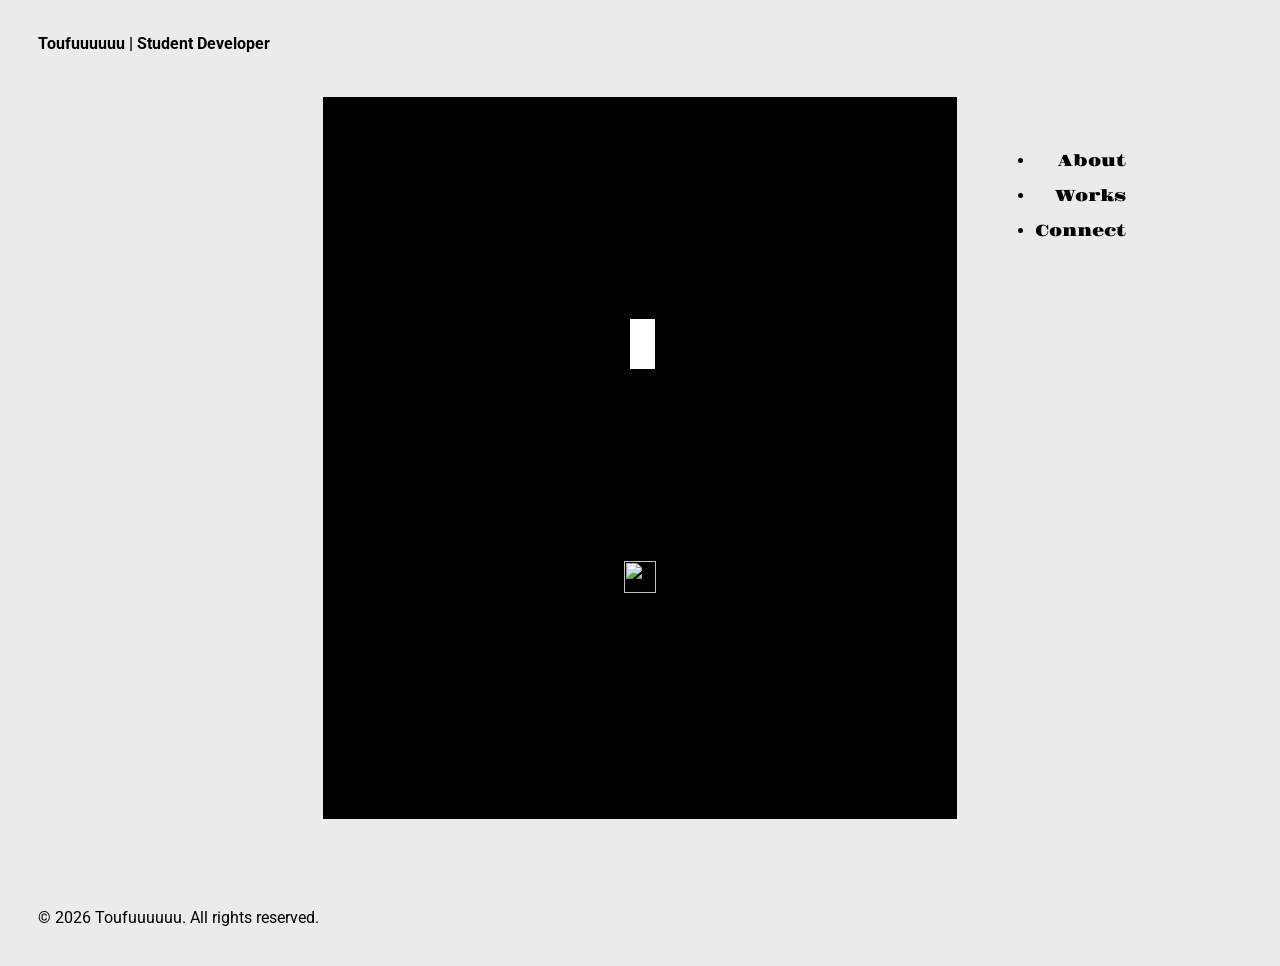
==== index.html @ 6f94d8c9 "色々編集" ====
<!DOCTYPE html>
<html lang="ja">

<head>
    <meta charset="utf-8">
    <title>Toufu^6 | Student Developer</title>
    <meta name="description" content="Portfolio">
    <meta name="viewport" content="width=device-width, initial-scale=1.0">
    <meta name="format-detection" content="telephone=no,email=no,address=no">
    <link rel="canonical" href="./index.html">
    <link rel="icon" href="favicon.ico">

    <link rel="preconnect" href="https://fonts.googleapis.com">
    <link rel="preconnect" href="https://fonts.gstatic.com" crossorigin>
    <link href="https://fonts.googleapis.com/css2?family=Roboto:ital,wght@0,100..900;1,100..900&display=swap"
        rel="stylesheet">
    <link href="https://fonts.googleapis.com/css2?family=Noto+Sans+JP:wght@100..900&display=swap" rel="stylesheet">
    <link href="https://fonts.googleapis.com/css2?family=Inconsolata:wght@200..900&display=swap" rel="stylesheet">

    <link rel="preconnect" href="https://fonts.googleapis.com">
    <link rel="preconnect" href="https://fonts.gstatic.com" crossorigin>
    <link href="https://fonts.googleapis.com/css2?family=Gravitas+One&display=swap" rel="stylesheet">

    <link rel="stylesheet" href="./css/reset.css">
    <link rel="stylesheet" href="./css/style.css">
</head>

<body>

    <header>
        <div class="title">Toufuuuuuu | Student Developer</div>
    </header>

    <main>
        <!-- First View -->
        <div class="firstview-container">
            <nav class="nav-container">
                <ul class="nav-list">
                    <li><a onclick="document.getElementById('about').scrollIntoView()">About</a></li>
                    <li><a onclick="document.getElementById('works').scrollIntoView()">Works</a></li>
                    <li><a onclick="document.getElementById('connect').scrollIntoView()">Connect</a></li>
                </ul>
            </nav>
            <div class="firstview-border">
                <div class="text-box">
                    <div class="maintext">
                        <h1 class="typewriter"></h1>
                        <span class="cursor"></span>
                    </div>
                    <h2 class="scramble"></h2>
                </div>
                <a class="enter-button"><img src="assets/svg/arrow_left.svg" alt="" class="down" width="32"
                        height="32"></a>
            </div>
            <div id="about" class="nav-about"></div>
        </div>

        <!-- About -->
        <!--
        <div class="about-container">
            <h2>About</h2>
            <div class="profile-box">
                <img src="assets/image/icon.png" alt="" class="profile-icon">
                <div class="profile-text">
                    <div class="name">Toufuuuuuu</div>
                    <div>ただの学生。<br>幅広い技術の習得を目指して活動しています。<br>リミナルスペース大好き。</div>
                </div>
            </div>
            <div id="works" class="nav-works"></div>
        </div>
        -->

        <!-- Works -->
        <!--
        <div class="works-container">
            <h2>Works</h2>
            <div class="works-box">
                <button onclick="location.href=`./software.html`" class="works-button">Software</button>
                <button class="works-button-2">Visual Arts</button>
            </div>
        </div>
        -->

        <!-- Contact -->
        <!--
        <div class="connect-container">
            <div id="connect"></div>
            <h2>Connect</h2>
            <div class="connect-icons">
                <a href="https://x.com/Toufu_Studio" target="_blank"><img src="assets/social_logo/logo-black.png" alt=""
                        class="icon"></a>
                <a href="https://x.com/Toufu_Studio" target="_blank"><img
                        src="assets/social_logo/GitHub_Invertocat_Black.svg" alt="" class="icon"></a>
            </div>
        </div>
        -->
    </main>

    <footer>
        © 2026 Toufuuuuuu. All rights reserved.
    </footer>

    <script src="/common/js/function.js"></script>

    <script src="https://cdn.jsdelivr.net/npm/gsap@3.14.1/dist/gsap.min.js"></script>
    <script src="https://cdn.jsdelivr.net/npm/gsap@3.14.1/dist/ScrambleTextPlugin.min.js"></script>
    <script src="./js/glitch.js"></script>
    <script src="./js/main.js"></script>
</body>

</html>
---- css/style.css ----
body,
html {
    font-family: "Roboto", "Noto Sans JP", sans-serif;
    scroll-behavior: smooth;
    background-color: rgb(235, 235, 235);
    color: rgb(0, 0, 0);
}

/* header */
header {
    display: flex;
    position: fixed;
    width: 100%;
    height: 70px;
    align-items: center;
}

.title {
    width: 100%;
    margin-inline: 30px;
    font-weight: bold;
}

.nav-container {
    position: absolute;
    right: 12%;
    top: 15%;
    z-index: 2;
}


.nav-list {
    display: flex;
    flex-direction: column;
    gap: 15px;
    text-align: right;
    font-family: "Gravitas One", serif;
    font-weight: 100;
    font-style: normal;
}

.nav-list a:hover {
    text-decoration: underline;
    text-decoration-thickness: 1px;
    cursor: pointer;
}

/* FirstView */
.firstview-container {
    display: flex;
    flex-direction: column;
    width: 100%;
    height: 100vh;
    justify-content: center;
    align-items: center;
}

.firstview-border {
    color: white;
    position: relative;
    border: 1.5px solid black;
    display: flex;
    flex-direction: column;
    justify-content: center;
    align-items: center;
    width: 50%;
    height: 80%;
    background-color: rgb(0, 0, 0);
}

.firstview-container .text-box {
    display: flex;
    flex-direction: column;
    justify-content: center;
    align-items: center;
    margin-bottom: 150px;
}

.firstview-container .typewriter {
    font-size: 50px;
    font-weight: 300;
    user-select: none;
    font-family: "Inconsolata";
}

.firstview-container .scramble {
    font-size: 15px;
    font-weight: 300;
    user-select: none;
    font-family: "Inconsolata";
}

@keyframes blink {

    0%,
    100% {
        opacity: 1;
    }

    50% {
        opacity: 0;
    }
}

.firstview-container .cursor {
    font-size: 50px;
    font-weight: bold;
    background-color: rgb(255, 255, 255);
    width: 25px;
    height: 50px;
    animation: blink 1s step-start 1.5s infinite;
}

.firstview-container .maintext {
    display: flex;
    gap: 5px;
}

.firstview-container .down {
    font-size: 30px;
    cursor: pointer;
    user-select: none;
}

/* About */
.nav-about {
    position: absolute;
    margin-top: 600px;
}

.about-container {
    display: flex;
    width: 100%;
    flex-direction: column;
    justify-content: center;
    align-items: center;
    margin-bottom: 50vh;
}

.about-container h2 {
    font-size: 40px;
    font-weight: 400;
    margin-bottom: 100px;
    margin-right: auto;
    margin-left: 550px;
}

.profile-box {
    display: flex;
    align-items: center;
    gap: 50px;
}

.profile-icon {
    width: 200px;
    height: 200px;
}

.profile-text {
    display: flex;
    flex-direction: column;
    gap: 10px;
    line-height: 2;
}

.profile-text .name {
    font-size: 25px;
    font-weight: 500;
    font-family: "Inconsolata";
}

/* Works */
.nav-works {
    position: absolute;
    margin-top: 900px;
}

.works-container {
    display: flex;
    width: 100%;
    flex-direction: column;
    justify-content: center;
    align-items: center;
}

.works-container h2 {
    font-size: 50px;
    font-weight: 500;
    margin-bottom: 100px;
}

.works-box {
    max-width: 500px;
    width: 500px;
    height: 200px;
    display: flex;
    justify-content: center;
    margin-bottom: 50vh;
}

.works-button,
.works-button-2 {
    width: 50%;
    height: 100%;
    background-color: black;
    color: white;
    text-align: center;
    transition: all 0.2s ease-out;
}

.works-button-2 {
    background-color: white;
    color: black;
}

.works-button:hover,
.works-button-2:hover {
    width: 100%;
}

/* Connect */
.connect-container {
    display: flex;
    width: 100%;
    flex-direction: column;
    justify-content: center;
    align-items: center;
    margin-bottom: 50vh;
}

.connect-container h2 {
    font-size: 50px;
    font-weight: 500;
    margin-bottom: 100px;
}

.connect-icons {
    display: flex;
    gap: 50px;
}

.connect-icons .icon {
    width: 30px;
    height: 30px;
    user-select: none;
}

footer {
    display: flex;
    height: 50px;
    justify-content: start;
    margin-left: 30px;
}

/* software.html */
.title-container {
    display: flex;
    flex-direction: column;
    width: 100%;
    justify-content: center;
    align-items: center;
}

.works-title {
    width: 100%;
    height: 100%;
    margin-top: 150px;
    margin-left: 100px;
}

.title-container h1 {
    font-size: 40px;
}

.title-container h2 {
    font-size: 20px;
    color: rgb(104, 104, 104);
}

.gallery-container {
    display: flex;
    flex-direction: column;
    width: 100%;
    margin-left: 50px;
    justify-content: start;
    align-items: start;
    margin-top: 50px;
    margin-bottom: 50px;
    gap: 50px;
}

.software-items {
    display: flex;
    gap: 30px;
}

.software-items span {
    display: flex;
    flex-direction: column;
    gap: 10px;
}

.software-items h3 {
    font-weight: bold;
    font-size: 20px;
}

.software-items p {
    line-height: 1.8;
}

.software-items .tags {
    display: flex;
    gap: 10px;
}

.software-items .tag {
    width: fit-content;
    height: fit-content;
    padding: 5px;
    border: 1.5px solid;
    font-size: 13px;
    margin-top: 10px;
    color: rgb(104, 104, 104);
}

.works-image {
    width: 320px;
    height: 180px;
    box-shadow: 0px 0px 10px rgba(0, 0, 0, 0.05);
}

/* fonts */
.noto-sans-jp-jp {
    font-family: "Noto Sans JP", sans-serif;
    font-optical-sizing: auto;
    font-weight: 400;
    font-style: normal;
}


.roboto-en {
    font-family: "Roboto", sans-serif;
    font-optical-sizing: auto;
    font-weight: 400;
    font-style: normal;
    font-variation-settings: "wdth" 100;
}

html.glitch {
    text-shadow: 0.06rem 0 0.06rem #ea36af, -0.125rem 0 0.06rem #75fa69;
    animation-duration: 0.01s;
    animation-name: textflicker;
    animation-iteration-count: infinite;
    animation-direction: alternate;
}

html.glitch .enter-button {
    filter: drop-shadow(0.06rem 0 0.06rem #ea36af) drop-shadow(-0.125rem 0 0.06rem #75fa69);
    animation-duration: 0.01s;
    animation-name: svgflicker;
    animation-iteration-count: infinite;
    animation-direction: alternate;
}

html.glitch .firstview-container .cursor {
    filter: drop-shadow(0.06rem 0 0.06rem #ea36af) drop-shadow(-0.125rem 0 0.06rem #75fa69);
    animation-duration: 0.01s;
    animation-name: svgflicker;
    animation-iteration-count: infinite;
    animation-direction: alternate;
}

@keyframes svgflicker {
    from {
        filter: drop-shadow(1px 0 0 #ea36af) drop-shadow(-2px 0 0.0 #75fa69);
    }

    to {
        filter: drop-shadow(2px 0.5px 2px #ea36af) drop-shadow(-1px -0.5px 2px #75fa69);
    }
}

@keyframes textflicker {
    from {
        text-shadow: 1px 0 0 #ea36af, -2px 0 0 #75fa69;
    }

    to {
        text-shadow: 2px 0.5px 2px #ea36af, -1px -0.5px 2px #75fa69;
    }
}
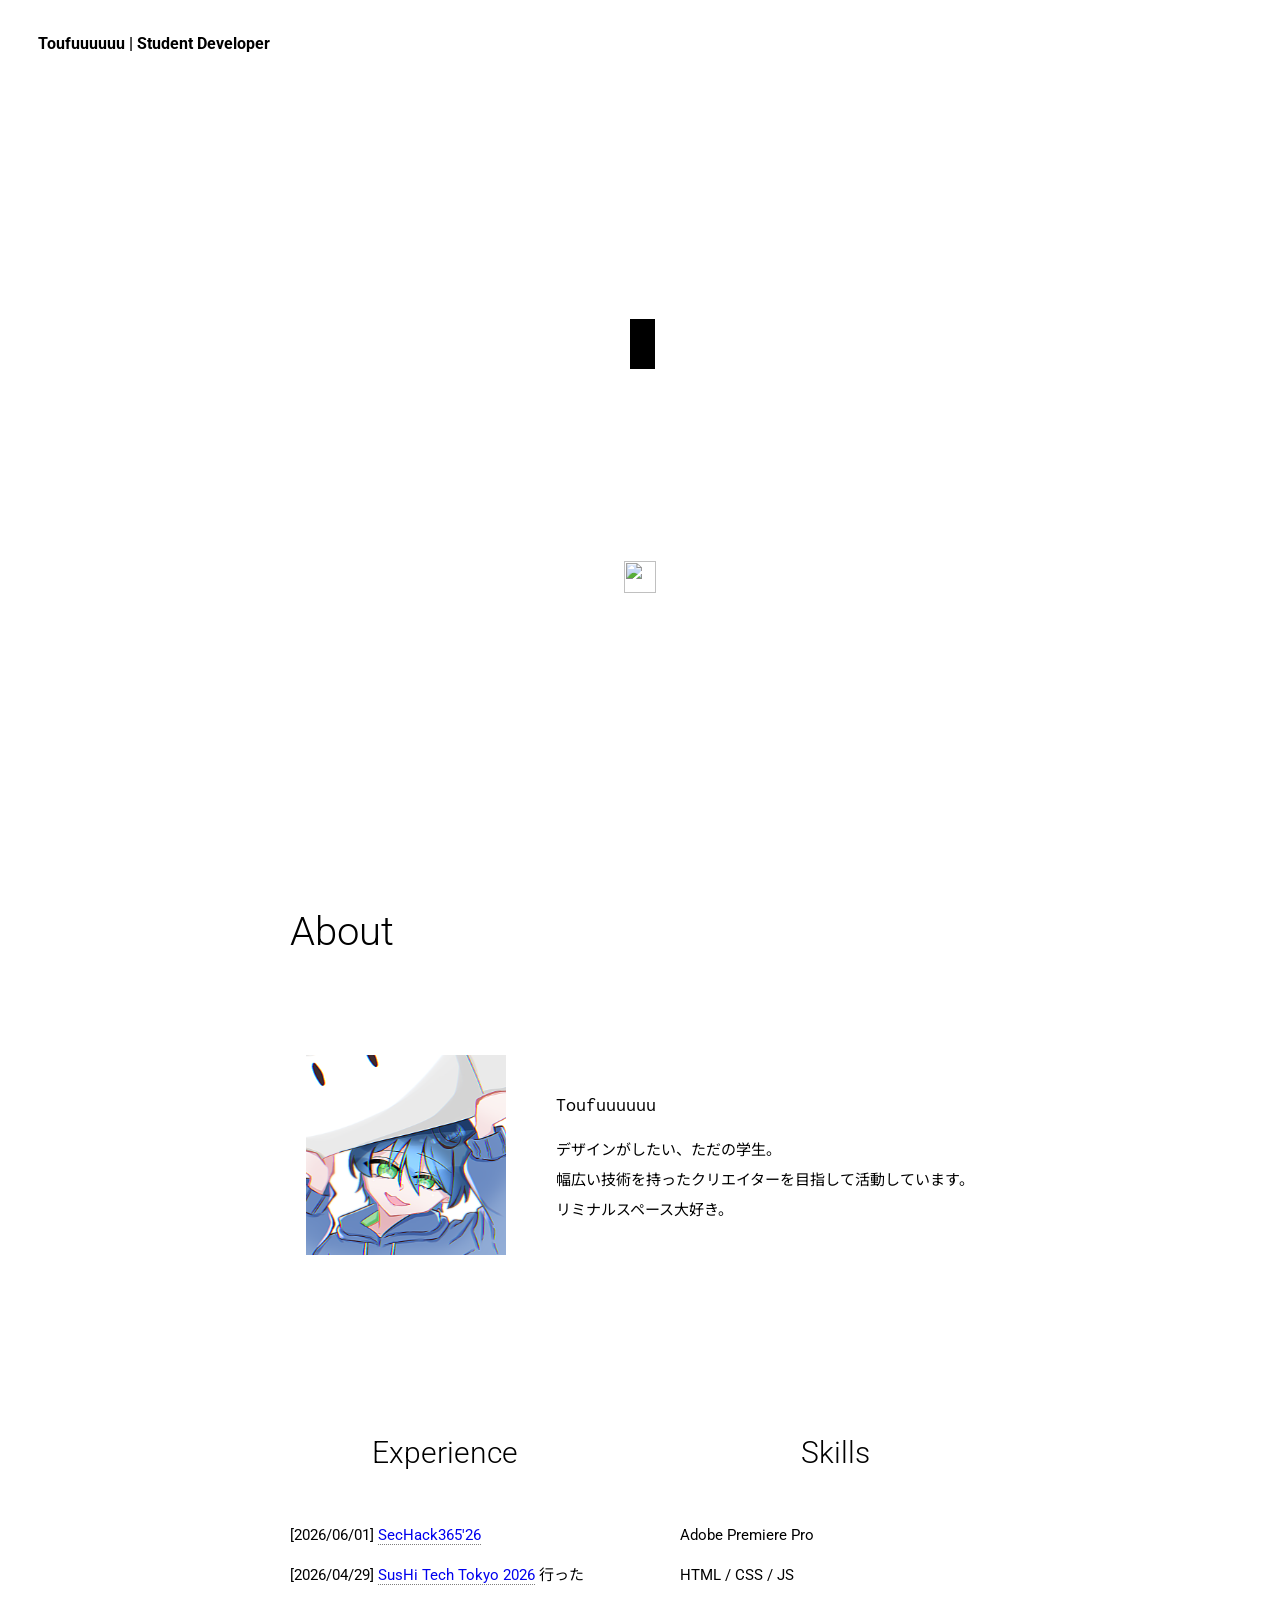
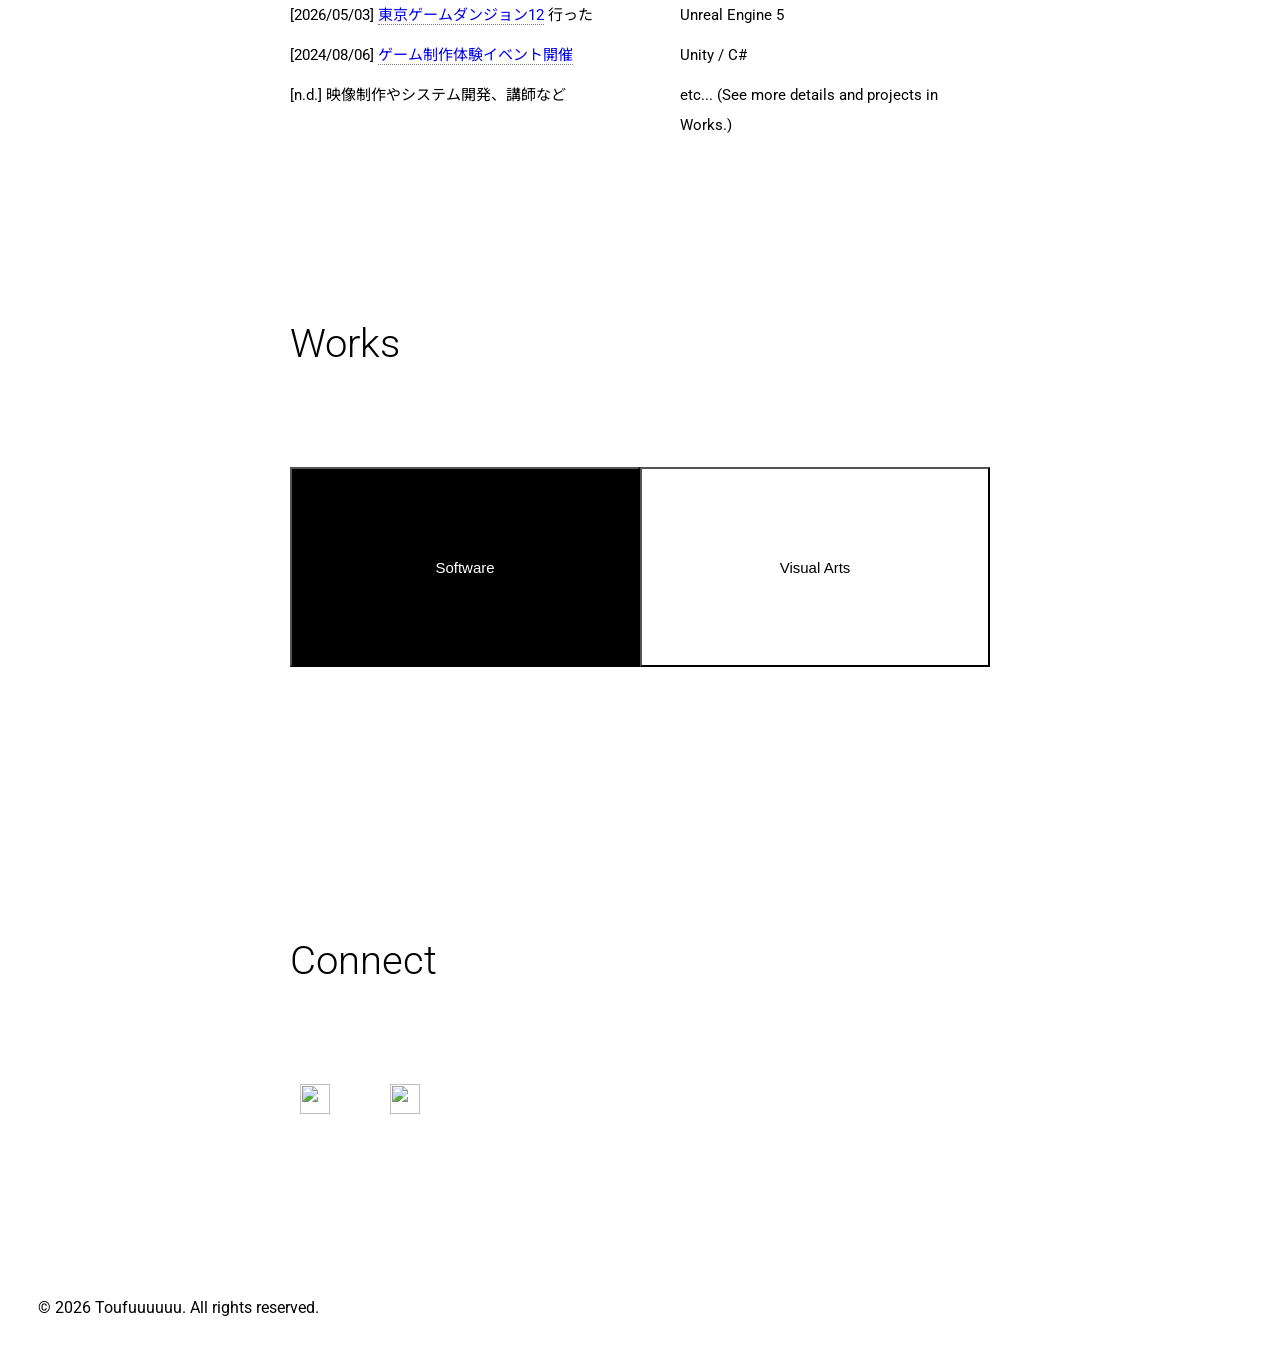
==== commit 6bcd0d1d: "見た目整えてホームだけレスポンシブ対応" ====
--- a/index.html
+++ b/index.html
@@ -34,44 +34,56 @@
     <main>
         <!-- First View -->
         <div class="firstview-container">
-            <nav class="nav-container">
-                <ul class="nav-list">
-                    <li><a onclick="document.getElementById('about').scrollIntoView()">About</a></li>
-                    <li><a onclick="document.getElementById('works').scrollIntoView()">Works</a></li>
-                    <li><a onclick="document.getElementById('connect').scrollIntoView()">Connect</a></li>
-                </ul>
-            </nav>
-            <div class="firstview-border">
-                <div class="text-box">
-                    <div class="maintext">
-                        <h1 class="typewriter"></h1>
-                        <span class="cursor"></span>
-                    </div>
-                    <h2 class="scramble"></h2>
+            <div class="text-box">
+                <div class="maintext">
+                    <h1 class="typewriter"></h1>
+                    <span class="cursor"></span>
                 </div>
-                <a class="enter-button"><img src="assets/svg/arrow_left.svg" alt="" class="down" width="32"
-                        height="32"></a>
+                <h2 class="scramble"></h2>
             </div>
+            <a class="enter-button"><img src="assets/svg/arrow_left.svg" alt="" class="down" width="32" height="32"></a>
             <div id="about" class="nav-about"></div>
         </div>
 
         <!-- About -->
-        <!--
+
         <div class="about-container">
-            <h2>About</h2>
+            <h2 id="about">About</h2>
             <div class="profile-box">
-                <img src="assets/image/icon.png" alt="" class="profile-icon">
+                <img src="assets/image/icon2.png" alt="" class="profile-icon">
                 <div class="profile-text">
                     <div class="name">Toufuuuuuu</div>
-                    <div>ただの学生。<br>幅広い技術の習得を目指して活動しています。<br>リミナルスペース大好き。</div>
+                    <div>デザインがしたい、ただの学生。<br>幅広い技術を持ったクリエイターを目指して活動しています。<br>リミナルスペース大好き。</div>
                 </div>
             </div>
             <div id="works" class="nav-works"></div>
         </div>
-        -->
+
+        <div class="about2">
+            <div class="exp-container">
+                <h2>Experience</h2>
+                <div class="exp-text">
+                    <div>[2026/06/01] <a href="https://sechack365.nict.go.jp/" target="_blank" class="underline">SecHack365'26</a></div>
+                    <div>[2026/04/29] <a href="https://sushitech-startup.metro.tokyo.lg.jp/" target="_blank" class="underline">SusHi Tech Tokyo 2026</a> 行った</div>
+                    <div>[2026/05/03] <a href="https://tokyogamedungeon.com/" target="_blank" class="underline">東京ゲームダンジョン12</a> 行った</div>
+                    <div>[2024/08/06] <a href="https://www.instagram.com/p/C-XYGo5zZ71/?utm_source=ig_web_button_share_sheet" target="_blank" class="underline">ゲーム制作体験イベント開催</a></div>
+                    <div>[n.d.] 映像制作やシステム開発、講師など</div>
+                </div>
+            </div>
+            <div class="exp-container">
+                <h2>Skills</h2>
+                <div class="exp-text">
+                    <div>Adobe Premiere Pro</div>
+                    <div>HTML / CSS / JS</div>
+                    <div>Unreal Engine 5</div>
+                    <div>Unity / C#</div>
+                    <div>etc... (See more details and projects in Works.)</div>
+                </div>
+            </div>
+        </div>
+
 
         <!-- Works -->
-        <!--
         <div class="works-container">
             <h2>Works</h2>
             <div class="works-box">
@@ -79,10 +91,8 @@
                 <button class="works-button-2">Visual Arts</button>
             </div>
         </div>
-        -->
 
         <!-- Contact -->
-        <!--
         <div class="connect-container">
             <div id="connect"></div>
             <h2>Connect</h2>
@@ -93,7 +103,6 @@
                         src="assets/social_logo/GitHub_Invertocat_Black.svg" alt="" class="icon"></a>
             </div>
         </div>
-        -->
     </main>
 
     <footer>
--- a/css/style.css
+++ b/css/style.css
@@ -2,8 +2,13 @@
 html {
     font-family: "Roboto", "Noto Sans JP", sans-serif;
     scroll-behavior: smooth;
-    background-color: rgb(235, 235, 235);
+    background-color: rgb(255, 255, 255);
     color: rgb(0, 0, 0);
+}
+
+.underline {
+    border-bottom: 1px dotted rgba(0, 0, 0, 0.5);
+    text-decoration: none;
 }
 
 /* header */
@@ -55,18 +60,15 @@
     align-items: center;
 }
 
-.firstview-border {
-    color: white;
+/* .firstview-border {
     position: relative;
-    border: 1.5px solid black;
-    display: flex;
-    flex-direction: column;
-    justify-content: center;
-    align-items: center;
-    width: 50%;
+    display: flex;
+    flex-direction: column;
+    justify-content: center;
+    align-items: center;
+    width: 60%;
     height: 80%;
-    background-color: rgb(0, 0, 0);
-}
+}*/
 
 .firstview-container .text-box {
     display: flex;
@@ -98,14 +100,14 @@
     }
 
     50% {
-        opacity: 0;
+        opacity: 0.05;
     }
 }
 
 .firstview-container .cursor {
     font-size: 50px;
     font-weight: bold;
-    background-color: rgb(255, 255, 255);
+    background-color: rgb(0, 0, 0);
     width: 25px;
     height: 50px;
     animation: blink 1s step-start 1.5s infinite;
@@ -128,21 +130,24 @@
     margin-top: 600px;
 }
 
-.about-container {
-    display: flex;
-    width: 100%;
-    flex-direction: column;
-    justify-content: center;
-    align-items: center;
-    margin-bottom: 50vh;
+.about-container,
+.about2,
+.works-container {
+    display: flex;
+    width: 700px;
+    max-width: 100%;
+    flex-direction: column;
+    justify-content: center;
+    align-items: center;
+    margin: 0 auto 20vh;
 }
 
 .about-container h2 {
     font-size: 40px;
-    font-weight: 400;
-    margin-bottom: 100px;
-    margin-right: auto;
-    margin-left: 550px;
+    font-weight: 300;
+    margin: 0 0 100px;
+    text-align: left;
+    width: 100%;
 }
 
 .profile-box {
@@ -161,12 +166,51 @@
     flex-direction: column;
     gap: 10px;
     line-height: 2;
+    font-size: 15px;
 }
 
 .profile-text .name {
-    font-size: 25px;
-    font-weight: 500;
+    font-size: 20px;
+    font-weight: 400;
     font-family: "Inconsolata";
+}
+
+/* Experience */
+.about2 {
+    font-size: 15px;
+    display: flex;
+    flex-direction: row;
+    gap: 80px;
+    justify-content: center;
+    align-items: flex-start;
+    width: 700px;
+    max-width: 100%;
+    margin: 0 auto 20vh;
+}
+
+.exp-container {
+    display: flex;
+    width: 100%;
+    max-width: 100%;
+    flex-direction: column;
+    justify-content: center;
+    align-items: flex-start;
+}
+
+.exp-container h2 {
+    font-size: 30px;
+    font-weight: 300;
+    margin: 0 0 50px;
+    text-align: center;
+    width: 100%;
+}
+
+.exp-text {
+    text-align: left;
+    display: flex;
+    flex-direction: column;
+    gap: 10px;
+    line-height: 2;
 }
 
 /* Works */
@@ -177,25 +221,29 @@
 
 .works-container {
     display: flex;
-    width: 100%;
-    flex-direction: column;
-    justify-content: center;
-    align-items: center;
+    width: 700px;
+    max-width: 100%;
+    flex-direction: column;
+    justify-content: center;
+    align-items: center;
+    margin: 0 auto 20vh;
 }
 
 .works-container h2 {
-    font-size: 50px;
-    font-weight: 500;
-    margin-bottom: 100px;
+    font-size: 40px;
+    font-weight: 300;
+    margin: 0 0 100px;
+    text-align: left;
+    width: 100%;
 }
 
 .works-box {
-    max-width: 500px;
-    width: 500px;
+    max-width: 100%;
+    width: 100%;
     height: 200px;
     display: flex;
     justify-content: center;
-    margin-bottom: 50vh;
+    margin-bottom: 10vh;
 }
 
 .works-button,
@@ -205,7 +253,8 @@
     background-color: black;
     color: white;
     text-align: center;
-    transition: all 0.2s ease-out;
+    transition: all 0.3s ease-out;
+    font-size: 15px;
 }
 
 .works-button-2 {
@@ -221,28 +270,34 @@
 /* Connect */
 .connect-container {
     display: flex;
-    width: 100%;
-    flex-direction: column;
-    justify-content: center;
-    align-items: center;
-    margin-bottom: 50vh;
+    width: 700px;
+    max-width: 100%;
+    flex-direction: column;
+    justify-content: center;
+    align-items: center;
+    margin: 0 auto 20vh;
 }
 
 .connect-container h2 {
-    font-size: 50px;
-    font-weight: 500;
-    margin-bottom: 100px;
+    font-size: 40px;
+    font-weight: 300;
+    margin: 0 0 100px;
+    text-align: left;
+    width: 100%;
 }
 
 .connect-icons {
     display: flex;
     gap: 50px;
+    width: 100%;
+    justify-content: flex-start;
 }
 
 .connect-icons .icon {
     width: 30px;
     height: 30px;
     user-select: none;
+    margin-left: 10px;
 }
 
 footer {
@@ -347,6 +402,16 @@
     font-variation-settings: "wdth" 100;
 }
 
+/*
+Copyright (c) 2026 by Patrick H. Lauke (https://codepen.io/patrickhlauke/pen/YaoBop)
+
+Permission is hereby granted, free of charge, to any person obtaining a copy of this software and associated documentation files (the "Software"), to deal in the Software without restriction, including without limitation the rights to use, copy, modify, merge, publish, distribute, sublicense, and/or sell copies of the Software, and to permit persons to whom the Software is furnished to do so, subject to the following conditions:
+
+The above copyright notice and this permission notice shall be included in all copies or substantial portions of the Software.
+
+THE SOFTWARE IS PROVIDED "AS IS", WITHOUT WARRANTY OF ANY KIND, EXPRESS OR IMPLIED, INCLUDING BUT NOT LIMITED TO THE WARRANTIES OF MERCHANTABILITY, FITNESS FOR A PARTICULAR PURPOSE AND NONINFRINGEMENT. IN NO EVENT SHALL THE AUTHORS OR COPYRIGHT HOLDERS BE LIABLE FOR ANY CLAIM, DAMAGES OR OTHER LIABILITY, WHETHER IN AN ACTION OF CONTRACT, TORT OR OTHERWISE, ARISING FROM, OUT OF OR IN CONNECTION WITH THE SOFTWARE OR THE USE OR OTHER DEALINGS IN THE SOFTWARE.
+*/
+
 html.glitch {
     text-shadow: 0.06rem 0 0.06rem #ea36af, -0.125rem 0 0.06rem #75fa69;
     animation-duration: 0.01s;
@@ -389,4 +454,46 @@
     to {
         text-shadow: 2px 0.5px 2px #ea36af, -1px -0.5px 2px #75fa69;
     }
-}+}
+
+/* レスポンシブ対応 */
+
+/*一応タブレット*/
+@media screen and (max-width: 850px) {
+
+    .about-container,
+    .about2,
+    .works-container,
+    .connect-container {
+        width: 50%;
+    }
+
+    .about-container h2,
+    .about2 h2,
+    .works-container h2,
+    .connect-container h2 {
+        text-align: center;
+    }
+
+    .profile-box {
+        flex-direction: column;
+        gap: 20px;
+        
+    }
+
+    .about2 {
+        flex-direction: column;
+        gap: 50px;
+    }
+
+    .connect-icons {
+    justify-content: center;
+    }
+
+    .connect-icons .icon {
+    margin-left: 0px;
+}
+}
+
+/*スマホ*/
+@media screen and (max-width: 480px) {}
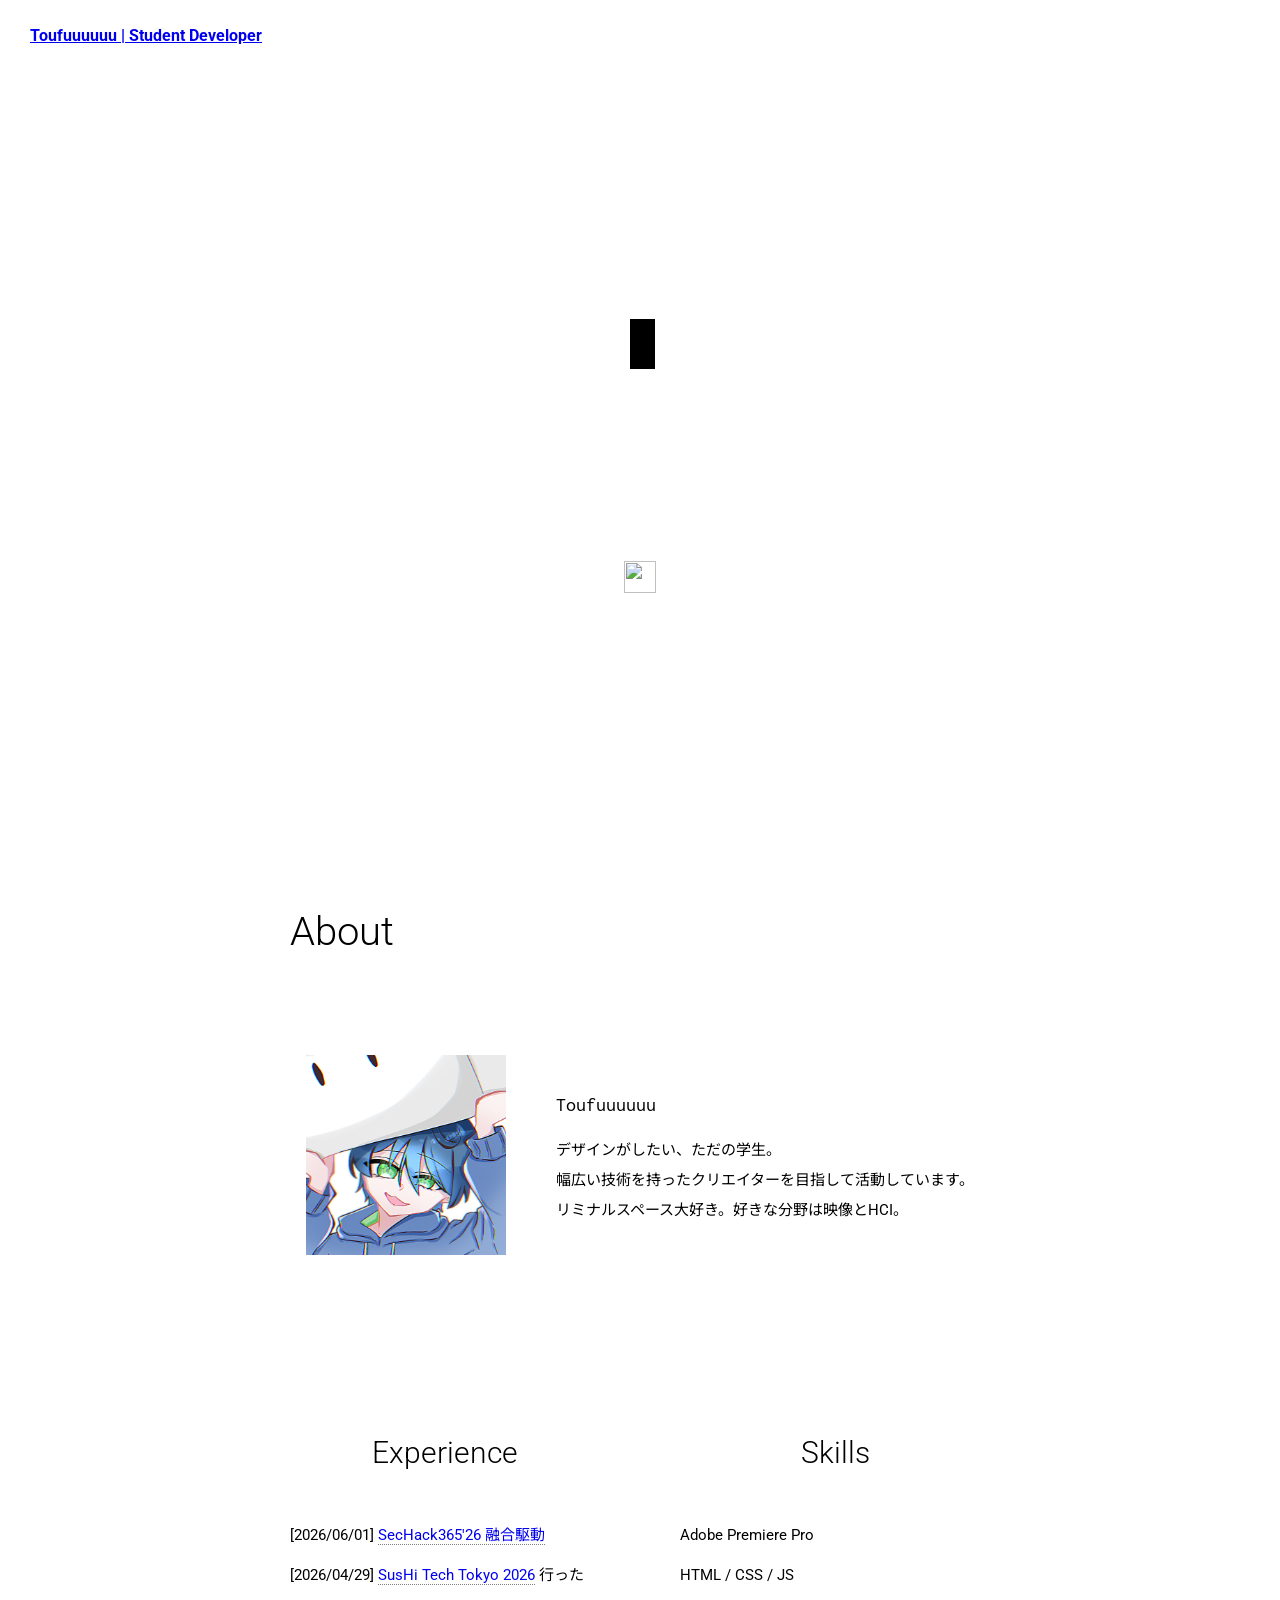
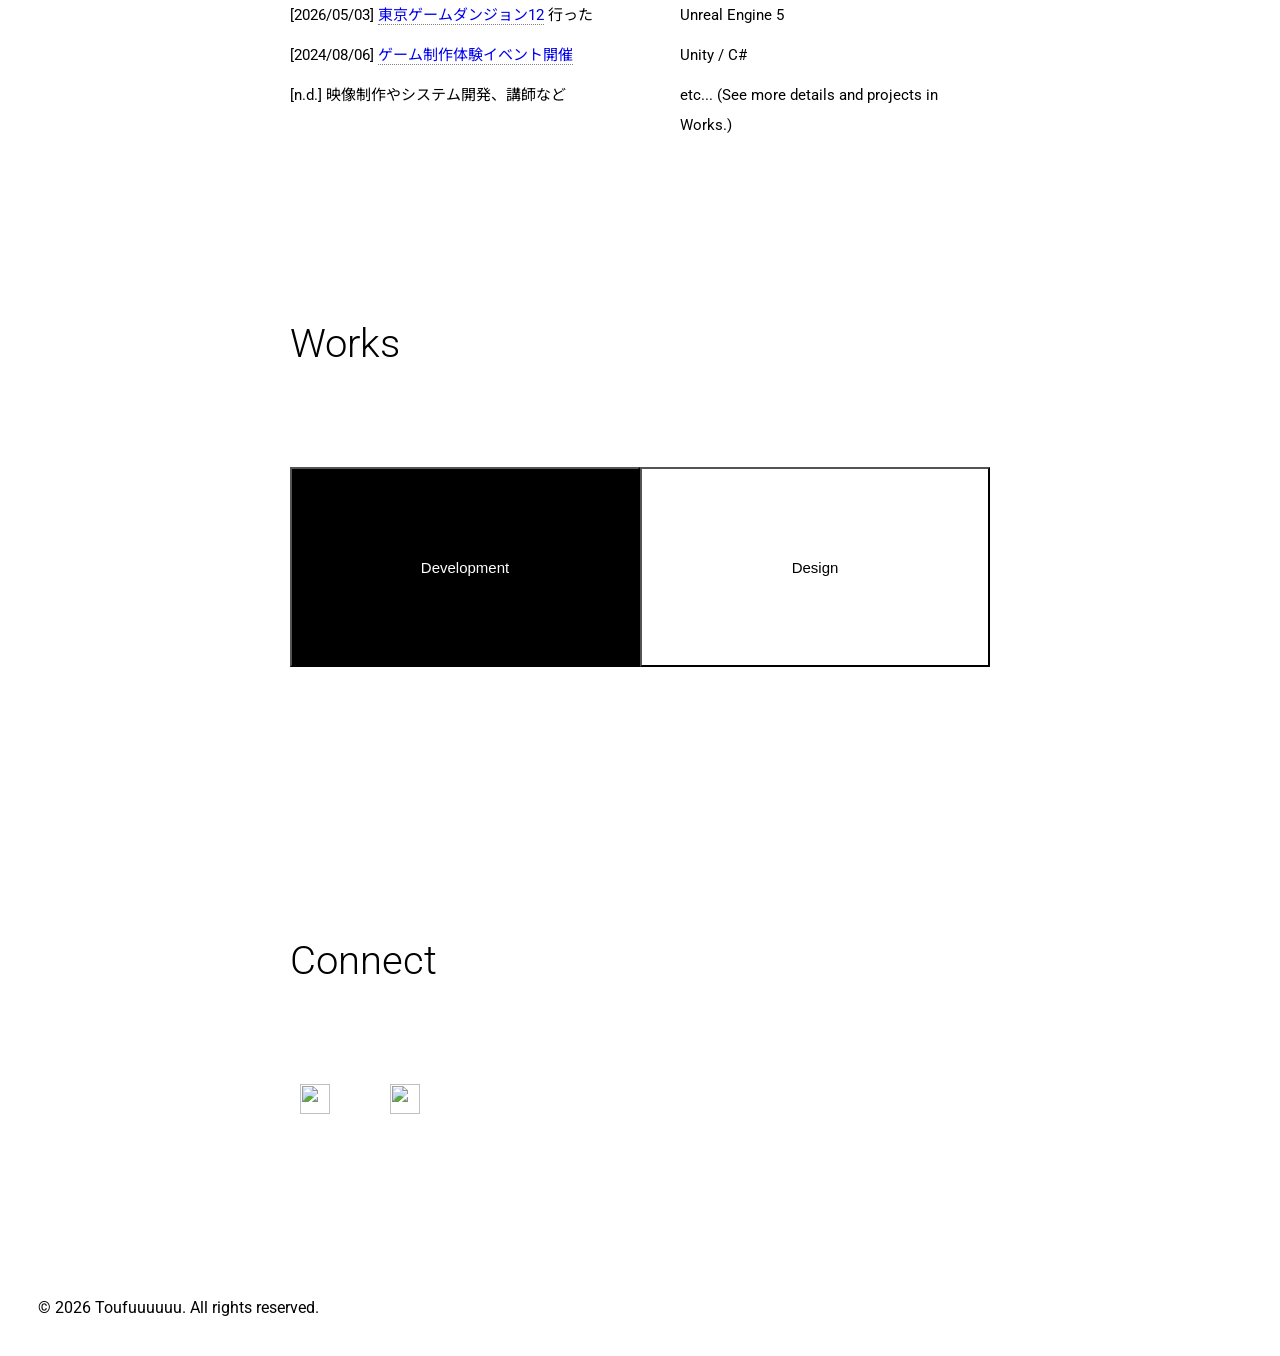
==== commit 57fed73a: "developmentとdesignのページを追加" ====
--- a/index.html
+++ b/index.html
@@ -8,7 +8,7 @@
     <meta name="viewport" content="width=device-width, initial-scale=1.0">
     <meta name="format-detection" content="telephone=no,email=no,address=no">
     <link rel="canonical" href="./index.html">
-    <link rel="icon" href="favicon.ico">
+    <link rel="icon" href="assets/image/favicon.ico">
 
     <link rel="preconnect" href="https://fonts.googleapis.com">
     <link rel="preconnect" href="https://fonts.gstatic.com" crossorigin>
@@ -28,7 +28,7 @@
 <body>
 
     <header>
-        <div class="title">Toufuuuuuu | Student Developer</div>
+        <div class="title"><a href="index.html"> Toufuuuuuu | Student Developer</a></div>
     </header>
 
     <main>
@@ -53,7 +53,7 @@
                 <img src="assets/image/icon2.png" alt="" class="profile-icon">
                 <div class="profile-text">
                     <div class="name">Toufuuuuuu</div>
-                    <div>デザインがしたい、ただの学生。<br>幅広い技術を持ったクリエイターを目指して活動しています。<br>リミナルスペース大好き。</div>
+                    <div>デザインがしたい、ただの学生。<br>幅広い技術を持ったクリエイターを目指して活動しています。<br>リミナルスペース大好き。好きな分野は映像とHCI。</div>
                 </div>
             </div>
             <div id="works" class="nav-works"></div>
@@ -63,7 +63,7 @@
             <div class="exp-container">
                 <h2>Experience</h2>
                 <div class="exp-text">
-                    <div>[2026/06/01] <a href="https://sechack365.nict.go.jp/" target="_blank" class="underline">SecHack365'26</a></div>
+                    <div>[2026/06/01] <a href="https://sechack365.nict.go.jp/" target="_blank" class="underline">SecHack365'26 融合駆動</a></div>
                     <div>[2026/04/29] <a href="https://sushitech-startup.metro.tokyo.lg.jp/" target="_blank" class="underline">SusHi Tech Tokyo 2026</a> 行った</div>
                     <div>[2026/05/03] <a href="https://tokyogamedungeon.com/" target="_blank" class="underline">東京ゲームダンジョン12</a> 行った</div>
                     <div>[2024/08/06] <a href="https://www.instagram.com/p/C-XYGo5zZ71/?utm_source=ig_web_button_share_sheet" target="_blank" class="underline">ゲーム制作体験イベント開催</a></div>
@@ -87,8 +87,8 @@
         <div class="works-container">
             <h2>Works</h2>
             <div class="works-box">
-                <button onclick="location.href=`./software.html`" class="works-button">Software</button>
-                <button class="works-button-2">Visual Arts</button>
+                <button onclick="location.href=`./development.html`" class="works-button">Development</button>
+                <button onclick="location.href=`/design.html`" class="works-button-2">Design</button>
             </div>
         </div>
 
@@ -99,7 +99,7 @@
             <div class="connect-icons">
                 <a href="https://x.com/Toufu_Studio" target="_blank"><img src="assets/social_logo/logo-black.png" alt=""
                         class="icon"></a>
-                <a href="https://x.com/Toufu_Studio" target="_blank"><img
+                <a href="https://github.com/toufu-studio" target="_blank"><img
                         src="assets/social_logo/GitHub_Invertocat_Black.svg" alt="" class="icon"></a>
             </div>
         </div>
--- a/css/style.css
+++ b/css/style.css
@@ -15,33 +15,35 @@
 header {
     display: flex;
     position: fixed;
+    top: 0;
+    left: 0;
     width: 100%;
     height: 70px;
     align-items: center;
+    background-color: rgb(255, 255, 255);
+    z-index: 10;
 }
 
 .title {
-    width: 100%;
     margin-inline: 30px;
     font-weight: bold;
 }
 
 .nav-container {
     position: absolute;
-    right: 12%;
-    top: 15%;
-    z-index: 2;
-}
-
+    width: 100%;
+    z-index: -2;
+}
 
 .nav-list {
     display: flex;
-    flex-direction: column;
     gap: 15px;
-    text-align: right;
-    font-family: "Gravitas One", serif;
-    font-weight: 100;
+    font-weight: 300;
+    font-size: 15px;
     font-style: normal;
+    justify-content: right;
+    padding-inline: 30px;
+    font-family: "Inconsolata";
 }
 
 .nav-list a:hover {
@@ -307,84 +309,6 @@
     margin-left: 30px;
 }
 
-/* software.html */
-.title-container {
-    display: flex;
-    flex-direction: column;
-    width: 100%;
-    justify-content: center;
-    align-items: center;
-}
-
-.works-title {
-    width: 100%;
-    height: 100%;
-    margin-top: 150px;
-    margin-left: 100px;
-}
-
-.title-container h1 {
-    font-size: 40px;
-}
-
-.title-container h2 {
-    font-size: 20px;
-    color: rgb(104, 104, 104);
-}
-
-.gallery-container {
-    display: flex;
-    flex-direction: column;
-    width: 100%;
-    margin-left: 50px;
-    justify-content: start;
-    align-items: start;
-    margin-top: 50px;
-    margin-bottom: 50px;
-    gap: 50px;
-}
-
-.software-items {
-    display: flex;
-    gap: 30px;
-}
-
-.software-items span {
-    display: flex;
-    flex-direction: column;
-    gap: 10px;
-}
-
-.software-items h3 {
-    font-weight: bold;
-    font-size: 20px;
-}
-
-.software-items p {
-    line-height: 1.8;
-}
-
-.software-items .tags {
-    display: flex;
-    gap: 10px;
-}
-
-.software-items .tag {
-    width: fit-content;
-    height: fit-content;
-    padding: 5px;
-    border: 1.5px solid;
-    font-size: 13px;
-    margin-top: 10px;
-    color: rgb(104, 104, 104);
-}
-
-.works-image {
-    width: 320px;
-    height: 180px;
-    box-shadow: 0px 0px 10px rgba(0, 0, 0, 0.05);
-}
-
 /* fonts */
 .noto-sans-jp-jp {
     font-family: "Noto Sans JP", sans-serif;
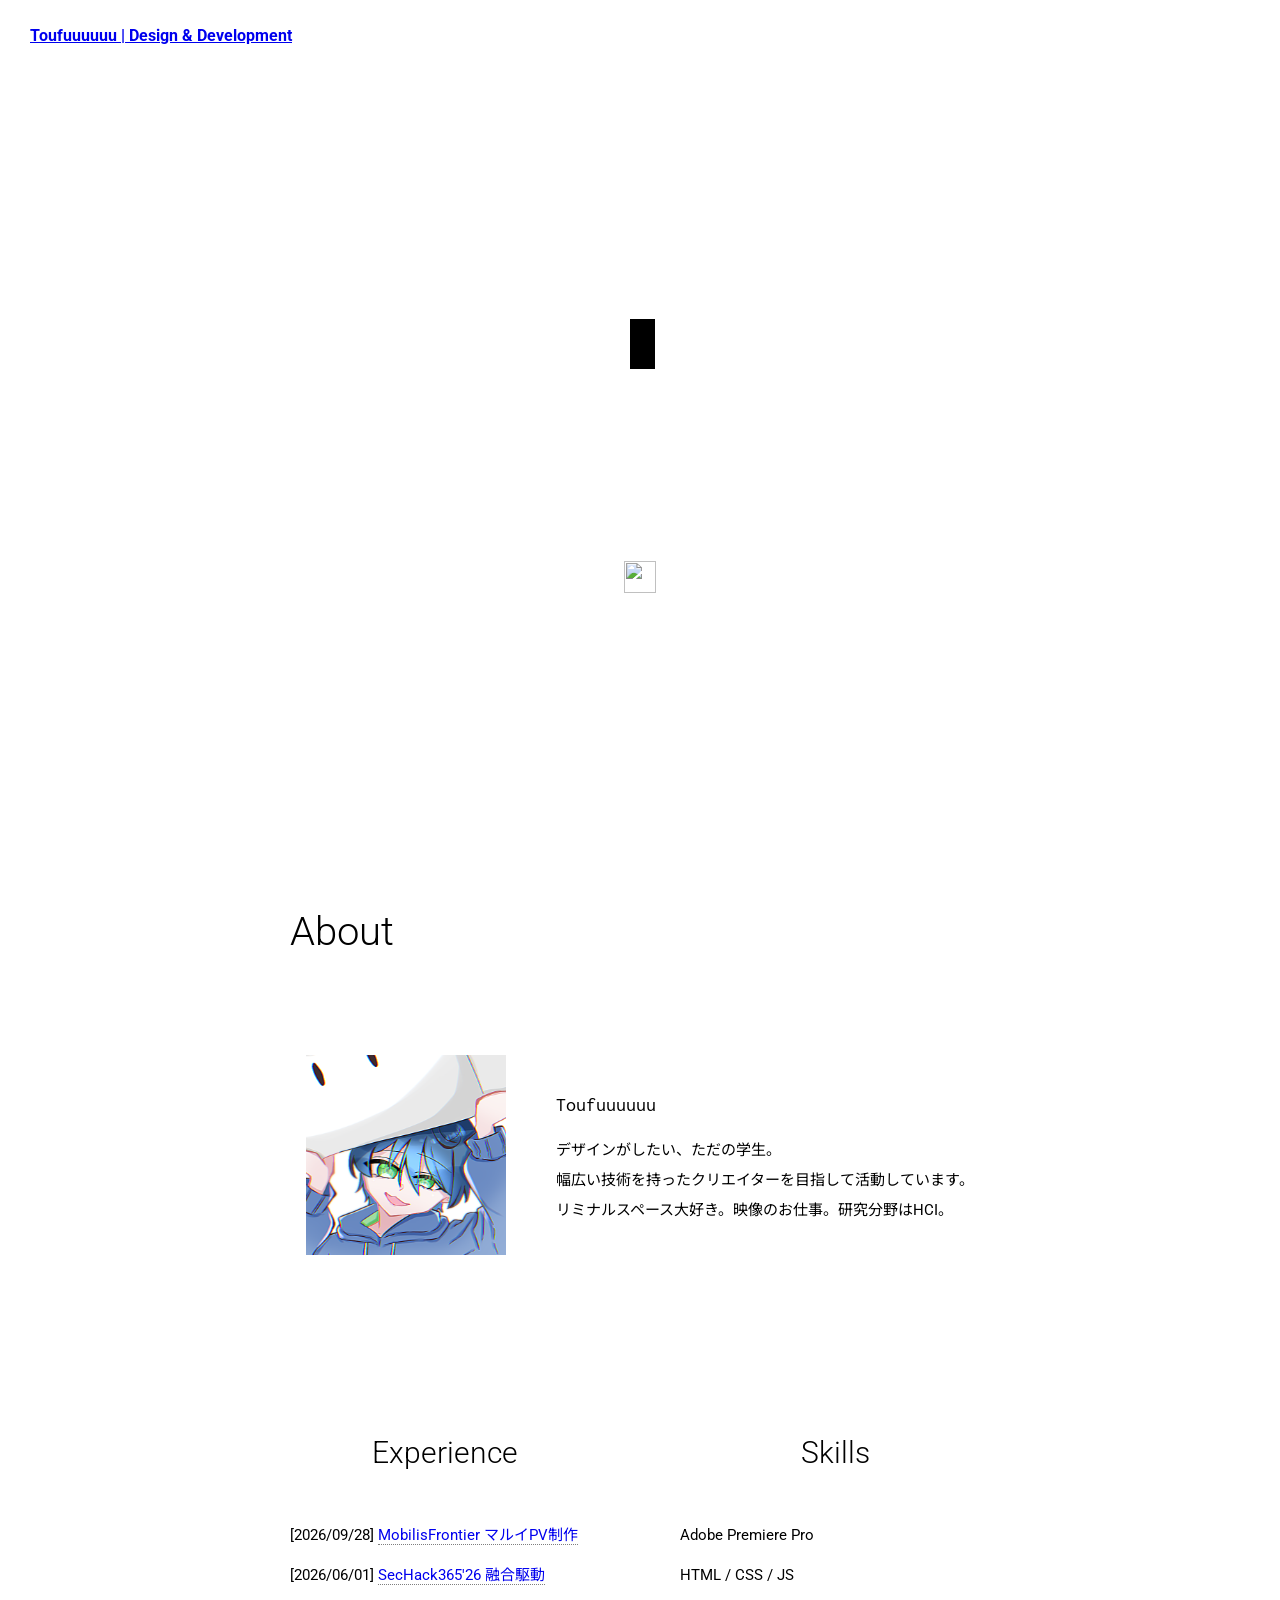
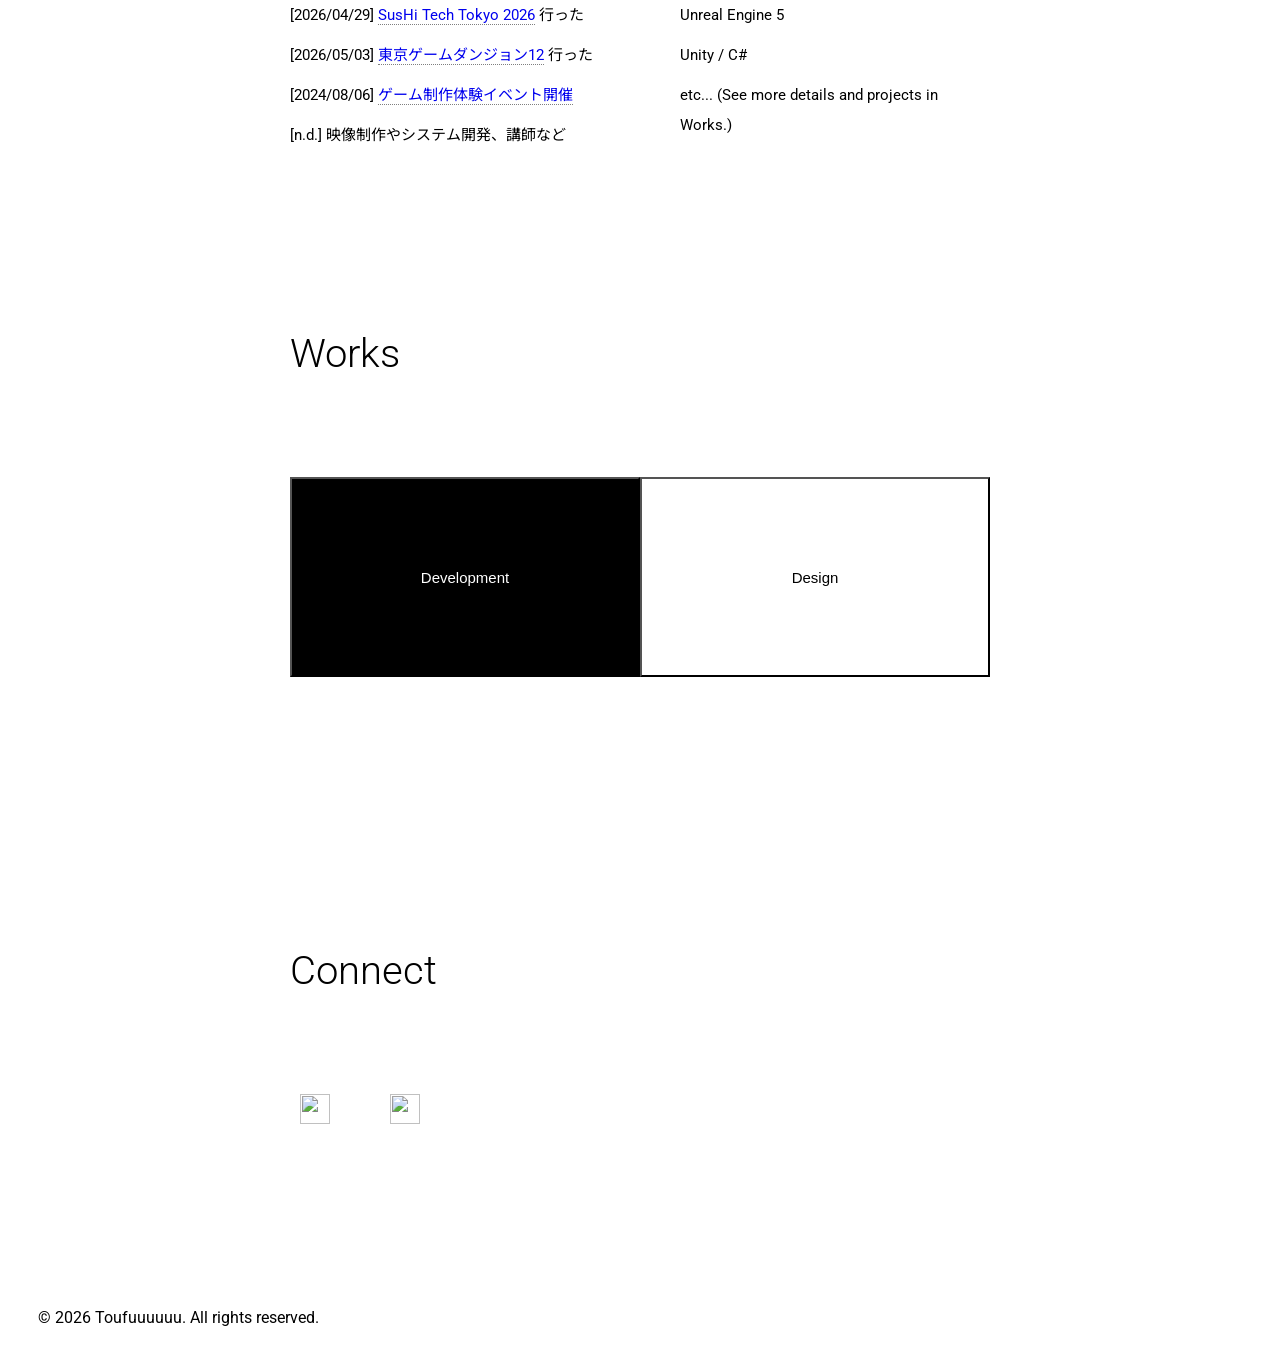
==== commit dac3e976: "add Experience" ====
--- a/index.html
+++ b/index.html
@@ -3,7 +3,7 @@
 
 <head>
     <meta charset="utf-8">
-    <title>Toufu^6 | Student Developer</title>
+    <title>Toufuuuuuu | Design & Development</title>
     <meta name="description" content="Portfolio">
     <meta name="viewport" content="width=device-width, initial-scale=1.0">
     <meta name="format-detection" content="telephone=no,email=no,address=no">
@@ -28,7 +28,7 @@
 <body>
 
     <header>
-        <div class="title"><a href="index.html"> Toufuuuuuu | Student Developer</a></div>
+        <div class="title"><a href="index.html"> Toufuuuuuu | Design & Development</a></div>
     </header>
 
     <main>
@@ -53,7 +53,7 @@
                 <img src="assets/image/icon2.png" alt="" class="profile-icon">
                 <div class="profile-text">
                     <div class="name">Toufuuuuuu</div>
-                    <div>デザインがしたい、ただの学生。<br>幅広い技術を持ったクリエイターを目指して活動しています。<br>リミナルスペース大好き。好きな分野は映像とHCI。</div>
+                    <div>デザインがしたい、ただの学生。<br>幅広い技術を持ったクリエイターを目指して活動しています。<br>リミナルスペース大好き。映像のお仕事。研究分野はHCI。</div>
                 </div>
             </div>
             <div id="works" class="nav-works"></div>
@@ -63,6 +63,7 @@
             <div class="exp-container">
                 <h2>Experience</h2>
                 <div class="exp-text">
+                    <div>[2026/09/28] <a href="https://youtu.be/FHvix13bILs?si=JP1CFhEwPqJu9v-d" target="_blank" class="underline">MobilisFrontier マルイPV制作</a></div>
                     <div>[2026/06/01] <a href="https://sechack365.nict.go.jp/" target="_blank" class="underline">SecHack365'26 融合駆動</a></div>
                     <div>[2026/04/29] <a href="https://sushitech-startup.metro.tokyo.lg.jp/" target="_blank" class="underline">SusHi Tech Tokyo 2026</a> 行った</div>
                     <div>[2026/05/03] <a href="https://tokyogamedungeon.com/" target="_blank" class="underline">東京ゲームダンジョン12</a> 行った</div>
--- a/css/style.css
+++ b/css/style.css
@@ -27,6 +27,13 @@
 .title {
     margin-inline: 30px;
     font-weight: bold;
+    display: block;
+}
+
+.title2 {
+    margin-inline: 30px;
+    font-weight: bold;
+    display: none;
 }
 
 .nav-container {
@@ -420,4 +427,17 @@
 }
 
 /*スマホ*/
-@media screen and (max-width: 480px) {}+@media screen and (max-width: 520px) {
+
+.title {
+    margin-inline: 30px;
+    font-weight: bold;
+    display: none;
+}
+
+.title2 {
+    margin-inline: 30px;
+    font-weight: bold;
+    display: block;
+}
+}
